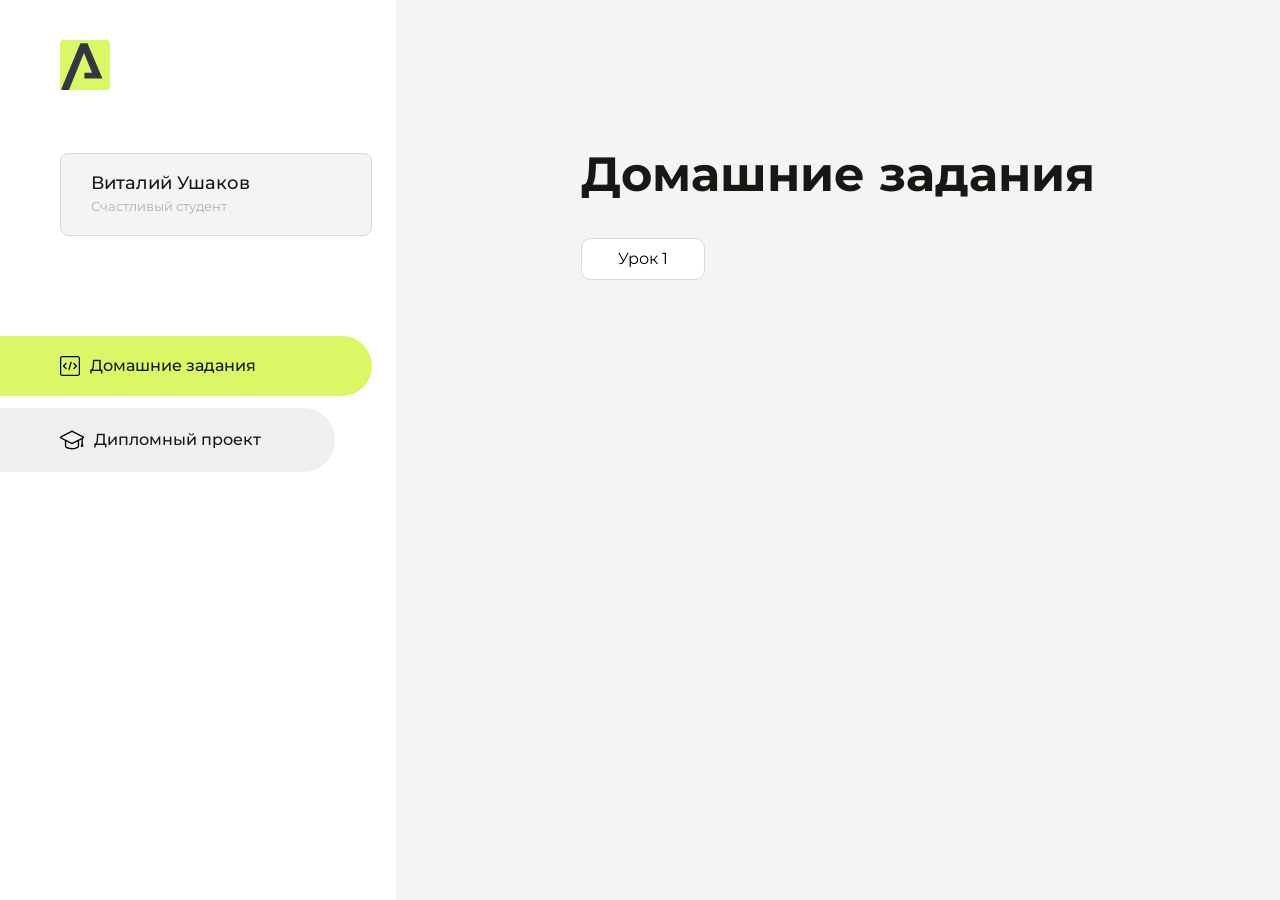
==== index.html @ 58bc17ab "..." ====
<!DOCTYPE html>
<html lang="en">
<head>
    <meta charset="UTF-8">
    <meta name="viewport" content="width=device-width, initial-scale=1.0">
    <title>Домашняя работа</title>
    <link rel="shortcut icon" href="src/logo.ico" type="image/x-icon">
    <link rel="preconnect" href="https://fonts.googleapis.com">
    <link rel="preconnect" href="https://fonts.gstatic.com" crossorigin>
    <link href="https://fonts.googleapis.com/css2?family=Montserrat:wght@400;500;700&family=Rubik:wght@500&display=swap"
          rel="stylesheet">
    <link rel="stylesheet" href="src/style.css">
</head>
<body id="body">
<div class="overlay" id="overlay"></div>
<div class="layout">
    <div class="burger" id="burger">
        <svg viewBox="0 0 24 24" fill="none" xmlns="http://www.w3.org/2000/svg">
            <g id="SVGRepo_bgCarrier" stroke-width="0"></g>
            <g id="SVGRepo_tracerCarrier" stroke-linecap="round" stroke-linejoin="round"></g>
            <g id="SVGRepo_iconCarrier">
                <path d="M4 18L20 18" stroke="#DAF765" stroke-width="2" stroke-linecap="round"></path>
                <path d="M4 12L20 12" stroke="#DAF765" stroke-width="2" stroke-linecap="round"></path>
                <path d="M4 6L20 6" stroke="#DAF765" stroke-width="2" stroke-linecap="round"></path>
            </g>
        </svg>
    </div>
    <aside class="sidebar" id="sidebar">
        <div class="sidebar__inner">
            <div class="logo">
                <svg width="50" height="50" viewBox="0 0 50 50" fill="none" xmlns="http://www.w3.org/2000/svg">
                    <g clip-path="url(#clip0_513_74730)">
                        <path d="M46.17 -0.257004H3.83C1.57281 -0.257004 -0.257 1.57281 -0.257 3.83V46.17C-0.257 48.4272 1.57281 50.257 3.83 50.257H46.17C48.4272 50.257 50.257 48.4272 50.257 46.17V3.83C50.257 1.57281 48.4272 -0.257004 46.17 -0.257004Z"
                              fill="#DAF765"/>
                        <path d="M24.375 38.4H42.461L27.441 3.1585H20.4355C20.4355 3.1585 6.7895 35.881 1.1945 49.294C2.015 50.0275 3.0945 50.257 3.6945 50.257H8.8445L23.954 13.07L32.0465 32.8285H24.375V38.4Z"
                              fill="#323843"/>
                    </g>
                    <defs>
                        <clipPath id="clip0_513_74730">
                            <rect width="50" height="50" fill="white"/>
                        </clipPath>
                    </defs>
                </svg>
            </div>
            <div class="sidebar__user">
                <div class="sidebar__name">Виталий Ушаков</div>
                <div class="sidebar__text">Счастливый студент</div>
            </div>
            <div class="sidebar__tabs">
                <div class="sidebar__item">
                    <button class="sidebar__button active" id="tasks">
                        <svg xmlns="http://www.w3.org/2000/svg" width="20" height="20" viewBox="0 0 20 20" fill="none">
                            <g clip-path="url(#clip0_704_74543)">
                                <path d="M17.7083 20H2.29167C1.0275 20 0 18.9725 0 17.7083V2.29167C0 1.0275 1.0275 0 2.29167 0H17.7083C18.9725 0 20 1.0275 20 2.29167V17.7083C20 18.9725 18.9725 20 17.7083 20ZM2.29167 1.25C1.7175 1.25 1.25 1.7175 1.25 2.29167V17.7083C1.25 18.2825 1.7175 18.75 2.29167 18.75H17.7083C18.2825 18.75 18.75 18.2825 18.75 17.7083V2.29167C18.75 1.7175 18.2825 1.25 17.7083 1.25H2.29167Z"
                                      fill="black"/>
                                <path d="M6.04167 13.125C5.88167 13.125 5.72167 13.0642 5.6 12.9417L3.1 10.4417C2.85583 10.1975 2.85583 9.80167 3.1 9.5575L5.6 7.0575C5.84417 6.81333 6.24 6.81333 6.48417 7.0575C6.72833 7.30167 6.72833 7.6975 6.48417 7.94167L4.42583 10L6.48417 12.0583C6.72833 12.3025 6.72833 12.6983 6.48417 12.9425C6.36167 13.0642 6.20167 13.125 6.04167 13.125Z"
                                      fill="black"/>
                                <path d="M8.95833 14.1667C8.9 14.1667 8.84 14.1583 8.78167 14.1417C8.45083 14.0442 8.26083 13.6967 8.35833 13.3658L10.4417 6.28251C10.5392 5.95084 10.8892 5.76417 11.2175 5.85917C11.5483 5.95667 11.7383 6.30417 11.6408 6.63501L9.5575 13.7183C9.47833 13.9908 9.22833 14.1667 8.95833 14.1667Z"
                                      fill="black"/>
                                <path d="M13.9583 13.125C13.7983 13.125 13.6383 13.0642 13.5167 12.9417C13.2725 12.6975 13.2725 12.3017 13.5167 12.0575L15.575 9.99916L13.5167 7.94083C13.2725 7.69666 13.2725 7.30083 13.5167 7.05666C13.7608 6.81249 14.1567 6.81249 14.4008 7.05666L16.9008 9.55666C17.145 9.80083 17.145 10.1967 16.9008 10.4408L14.4008 12.9408C14.2783 13.0642 14.1183 13.125 13.9583 13.125Z"
                                      fill="black"/>
                            </g>
                            <defs>
                                <clipPath id="clip0_704_74543">
                                    <rect width="20" height="20" fill="white"/>
                                </clipPath>
                            </defs>
                        </svg>
                        <span>Домашние задания</span></button>
                </div>
                <div class="sidebar__item">
                    <button class="sidebar__button" id="diplom">
                        <svg xmlns="http://www.w3.org/2000/svg" width="24" height="24" viewBox="0 0 24 24" fill="none">
                            <g clip-path="url(#clip0_704_74553)">
                                <path d="M23.2628 10.5971C23.7176 10.365 24 9.90375 24 9.39337C24 8.883 23.7176 8.42175 23.2628 8.18962L12.6135 2.75362C12.2291 2.55824 11.7705 2.55787 11.3854 2.75399L0.736875 8.19C0.282375 8.42175 0 8.883 0 9.39337C0 9.90375 0.282375 10.365 0.736875 10.5971L4.89038 12.7177V18.2074C4.89038 19.8154 8.412 21.393 12 21.393C15.5884 21.393 19.1096 19.815 19.1096 18.2074V12.7174L21.4609 11.517V15.8017L20.901 17.2305C20.7409 17.6389 20.7934 18.0994 21.0405 18.4616C21.2876 18.8246 21.6979 19.041 22.1366 19.041C22.5754 19.041 22.9852 18.8246 23.2324 18.462C23.4795 18.099 23.532 17.6385 23.3719 17.2301L22.8124 15.8021V10.827L23.2628 10.5971ZM17.7623 18.1721C17.6198 18.6375 15.3491 20.0419 12 20.0419C8.65088 20.0419 6.38025 18.6375 6.2415 18.2074V12.3037L6.23887 12.3019C6.23812 12.057 6.1065 11.8207 5.87325 11.7019L1.3515 9.39337L12 3.95737L22.6489 9.39337L12 14.8294L5.87325 11.7019C5.54063 11.5331 4.6695 11.6674 4.5 12C4.33012 12.3322 4.55813 12.5479 4.89038 12.7177L11.3857 16.0331C11.5781 16.1314 11.7889 16.1805 12 16.1805C12.2107 16.1805 12.4222 16.1314 12.6146 16.0331L17.7593 13.407L17.7623 18.1721Z"
                                      fill="black"/>
                            </g>
                            <defs>
                                <clipPath id="clip0_704_74553">
                                    <rect width="24" height="24" fill="white"/>
                                </clipPath>
                            </defs>
                        </svg>
                        <span>Дипломный проект</span></button>
                </div>
            </div>
        </div>

    </aside>
    <div class="content">
        <div class="container">
            <div class="content__block" id="tasksBlock">
                <div class="content__title">Домашние задания</div>
                <ul class="content__list">
                    <li class="content__list-item">
                        <a href="lesson1/index.html">Урок 1</a>
                    </li>
                </ul>
            </div>
            <div class="content__block hidden" id="diplomBlock">
                <div class="content__title">Дипломный проект</div>
                <div class="content__list-diplom">
                    <a href="ПАПКА-С-НОМЕРОМ-УРОКА">Ссылка на ДЗ</a>
                </div>
                <div class="content__decor">
                    <div class="content__decor-text">Давай проверим, чему ты научился!</div>
                    <div class="content__decor-img">
                        <img src="src/decor.png" alt="decor">
                    </div>
                </div>
            </div>
        </div>
    </div>
</div>
<script src="src/index.js"></script>
</body>
</html>
---- src/style.css ----
*{padding: 0;margin: 0;border: 0;}
*,*:before,*:after{-webkit-box-sizing: border-box;box-sizing: border-box;}
:focus,:active{outline: none;}
a:focus,a:active{outline: none;}
nav,footer,header,aside{display: block;}
html,body{
    height:100%;width:100%;
    font-size:100%;line-height:1;-ms-text-size-adjust:100%;-moz-text-size-adjust:100%;-webkit-text-size-adjust:100%;}
input,button,textarea{font-family:inherit;}
input::-ms-clear{display: none;}
button{cursor: pointer;}
button::-moz-focus-inner{padding:0;border:0;}
a,a:visited{text-decoration: none;}
a:hover{text-decoration: none;}
ul li{list-style: none;}
img{vertical-align: top;}
h1,h2,h3,h4,h5,h6{font-size:inherit;font-weight: inherit;}
a{color:inherit;}



body {
    font-family: "Montserrat",SansSerif;
    color: black;
}

body.overflow {
    overflow: hidden;
}



.layout {
    display: -webkit-box;
    display: -ms-flexbox;
    display: flex;
    min-height: 100vh;
}

.sidebar {
    padding: 40px 24px 40px 0;
    -ms-flex-negative: 0;
    flex-shrink: 0;
    background-color: white;
}



.content {
    -webkit-box-flex: 1;
    -ms-flex-positive: 1;
    flex-grow: 1;
    background-color: #F4F4F4;
}

.container {
    display: -webkit-box;
    display: -ms-flexbox;
    display: flex;
    -webkit-box-orient: vertical;
    -webkit-box-direction: normal;
    -ms-flex-direction: column;
    flex-direction: column;
    -webkit-box-pack: center;
    -ms-flex-pack: center;
    justify-content: center;
    -webkit-box-align: center;
    -ms-flex-align: center;
    align-items: center;
    padding: 150px 60px 80px 60px;
}


.logo {
    margin-left: 60px;
    margin-bottom: 60px;
}

.sidebar__user {
    background-color: #F4F4F4;
    padding: 20px 30px;
    margin-left: 60px;
    margin-bottom: 100px;
    border-radius: 8px;
    border: 1px solid #DADEC9;
}

.sidebar__name {
    color:#161814;
    font-size: 18px;
    font-weight: 500;
    margin-bottom: 6px;
}

.sidebar__text {
    color: #AFB1A7;
    font-size: 13px;
    font-weight: 400;
    line-height: 130%; /* 16.9px */
}

.sidebar__item {
    width: 372px;
}

.sidebar__button {
    display: -webkit-box;
    display: -ms-flexbox;
    display: flex;
    -webkit-box-align: center;
    -ms-flex-align: center;
    align-items: center;
    gap: 10px;
    padding: 20px 60px;
    margin-bottom: 12px;
    border-radius: 0px 100px 100px 0px;
    -webkit-transition: all .5s;
    -o-transition: all .5s;
    transition: all .5s;
    cursor: pointer;
    width: 90%;
    color:#161814;
    font-size: 16px;
    font-weight: 500;
}

.sidebar__button.active , .sidebar__button:hover {
    width: 100%;
    background-color: #DAF765;
}


.content__title {
    color: #161814;
    font-size: 48px;
    font-weight: 700;
    margin-bottom: 40px;
}

.content__list {
    display: -webkit-box;
    display: -ms-flexbox;
    display: flex;
    -webkit-box-align: center;
    -ms-flex-align: center;
    align-items: center;
    -ms-flex-wrap: wrap;
    flex-wrap: wrap;
    gap: 20px;
}



.content__list-item  {
    cursor: pointer;
    padding: 12px 18px;
    background-color: #fff;
    border-radius: 10px;
    border: 1px solid #DADEC9;
    -webkit-transition: all .3s;
    -o-transition: all .3s;
    transition: all .3s;
}

.content__list-item:hover,.content__list-diplom:hover {
    background-color: #AFB1A7;
}

li a {
    padding: 12px 18px;

}


.content__list-diplom {
    -webkit-transition: all .3s;
    -o-transition: all .3s;
    transition: all .3s;
    display: inline-block;
    padding: 12px 18px;
    background-color: #fff;
    border-radius: 10px;
    border: 1px solid #DADEC9;
}

.content__decor {
    display: -webkit-box;
    display: -ms-flexbox;
    display: flex;
    -webkit-box-align: center;
    -ms-flex-align: center;
    align-items: center;
}

.content__decor-text {
    color:#BEDD44;
    font-size: 36px;
    font-weight: 700;
    line-height: 110%; /* 39.6px */
}

.content__block {
    max-width: 1200px;
}

.content__block.hidden {
    display: none;
}

.content__decor-img img{
    width: 100%;
}

.burger {
    display: none;
    padding: 5px;
    position: fixed;
    top: 3%;
    right: 7%;
    width: 40px;
    height: 40px;
    background-color: #161814;
    border-radius: 50%;
    z-index: 10;
    border: 1px solid #DAF765;
}

@media (max-width: 768px) {
    .burger {
        display: block;
    }

    .sidebar {
        -webkit-transition: all .3s;
        -o-transition: all .3s;
        transition: all .3s;
        -webkit-transform: translateX(-100%);
        -ms-transform: translateX(-100%);
        transform: translateX(-100%);
        position: fixed;
        top: 0;
        left: 0;
        bottom: 0;
        z-index: 5;
    }

    .sidebar.show {
        -webkit-transform: translateX(0%);
        -ms-transform: translateX(0%);
        transform: translateX(0%);
    }

    .overlay {
        opacity: 0;
        pointer-events: none;
        -webkit-transition: all .3s;
        -o-transition: all .3s;
        transition: all .3s;
        position: absolute;
        top: 0;
        right: 0;
        left: 0;
        bottom: 0;
        z-index: 3;
        background-color: #000000e0;
    }

    .overlay.show {
        opacity: 1;
        pointer-events: all;
    }

    .container {
        padding: 40px 20px;
        min-height: 100%;
    }

    .content__decor {
        margin-top: 20px;
        -webkit-box-orient: vertical;
        -webkit-box-direction: normal;
        -ms-flex-direction: column;
        flex-direction: column;
    }
}

@media (max-width: 400px) {
    .sidebar__user {
        margin-left: 0;
    }
}
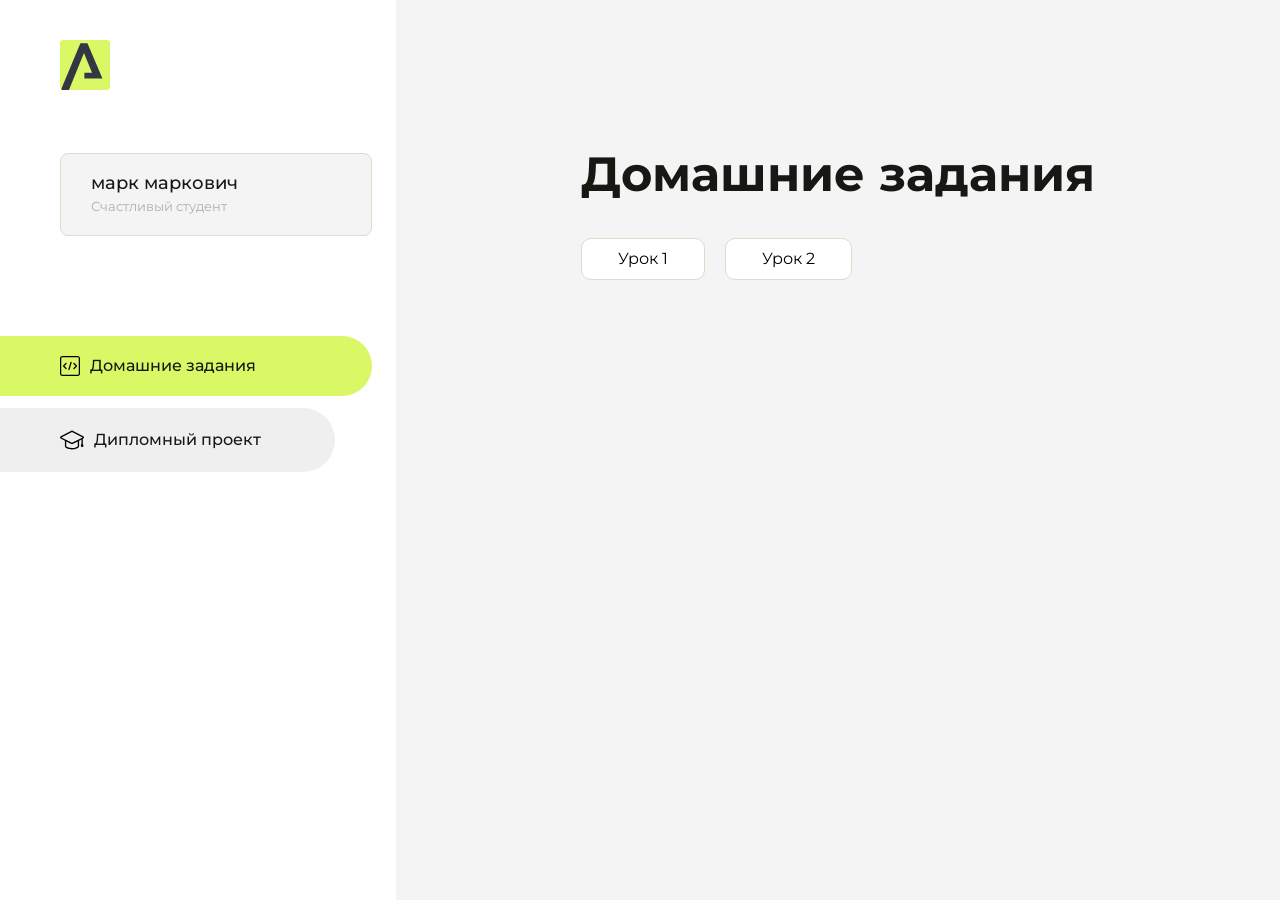
==== commit 8f62e421: "Update index.html" ====
--- a/index.html
+++ b/index.html
@@ -43,7 +43,7 @@
                 </svg>
             </div>
             <div class="sidebar__user">
-                <div class="sidebar__name">Виталий Ушаков</div>
+                <div class="sidebar__name">марк маркович</div>
                 <div class="sidebar__text">Счастливый студент</div>
             </div>
             <div class="sidebar__tabs">
@@ -93,7 +93,10 @@
                 <div class="content__title">Домашние задания</div>
                 <ul class="content__list">
                     <li class="content__list-item">
-                        <a href="lesson1/index.html">Урок 1</a>
+                        <a href="aroken.ru/index.html">Урок 1</a>
+                    </li>
+                    <li class="content__list-item">
+                        <a href="aaaaa/index.html">Урок 2</a>
                     </li>
                 </ul>
             </div>
